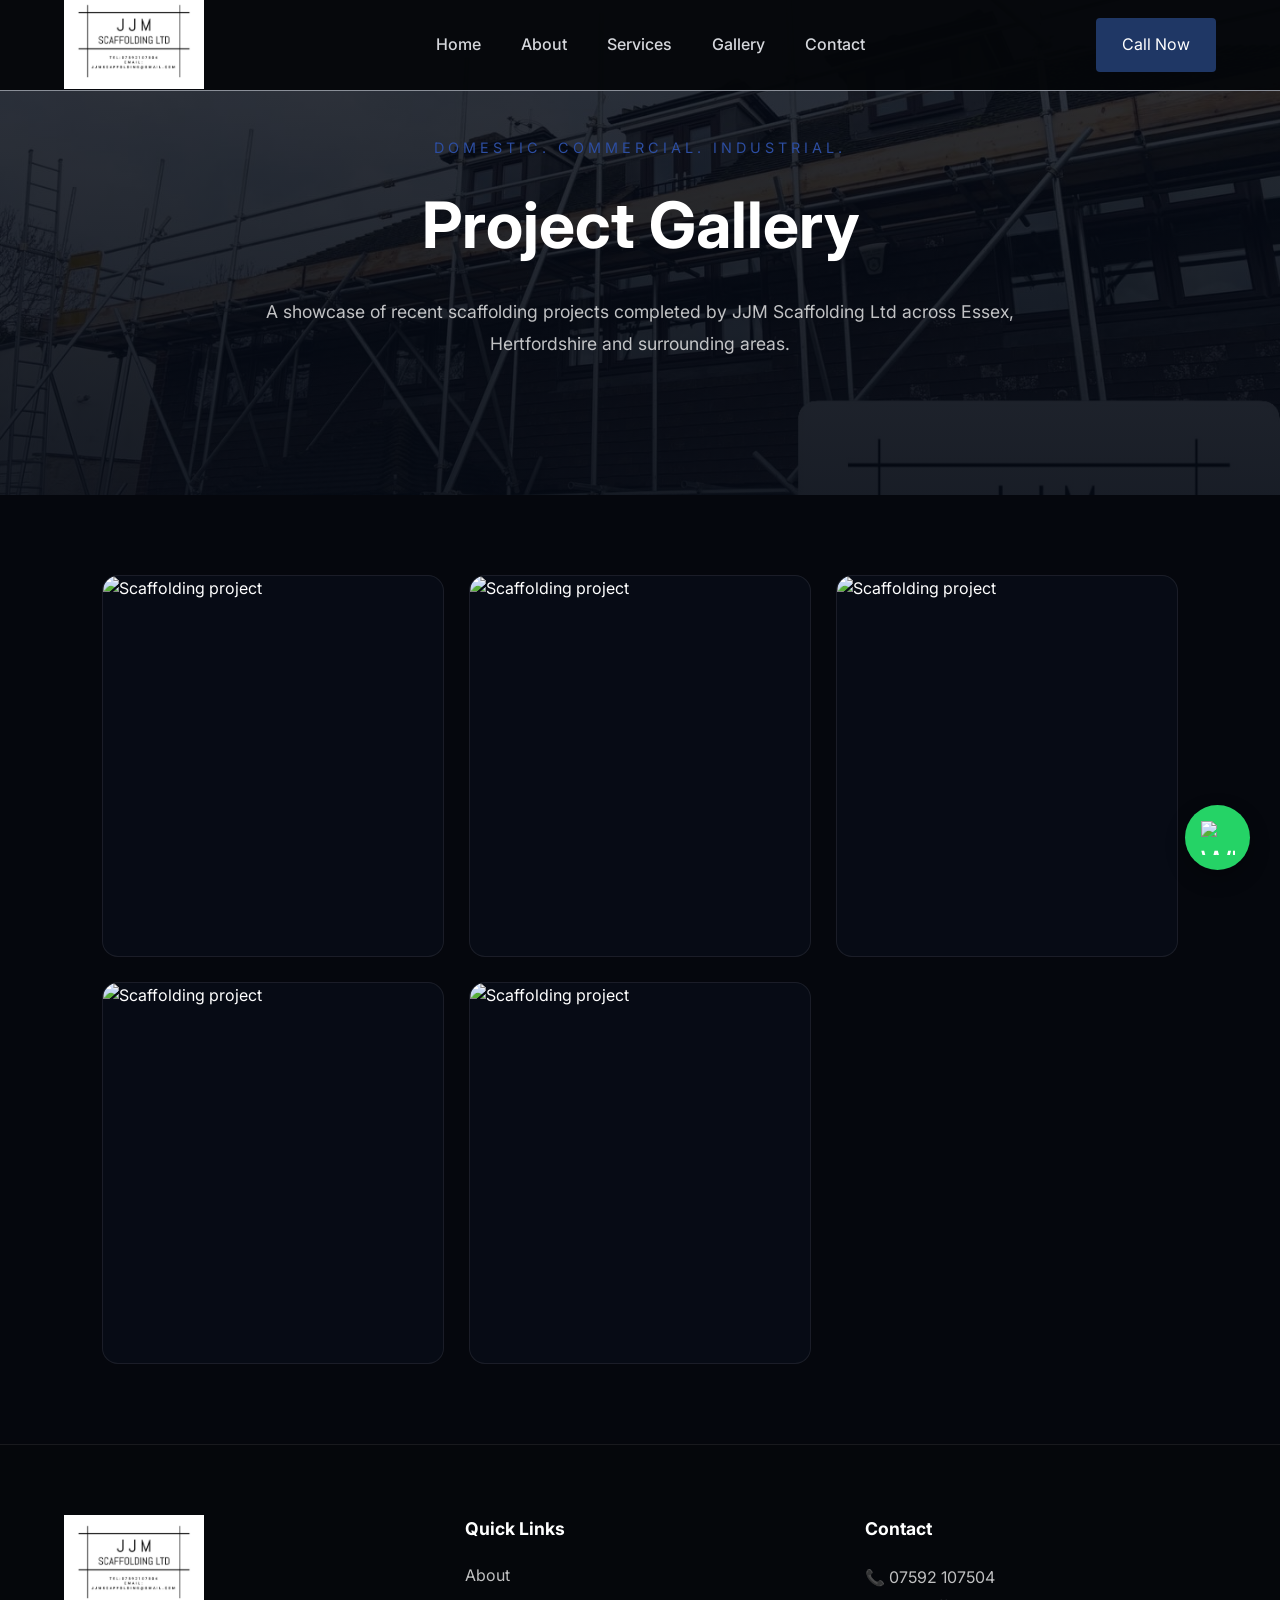
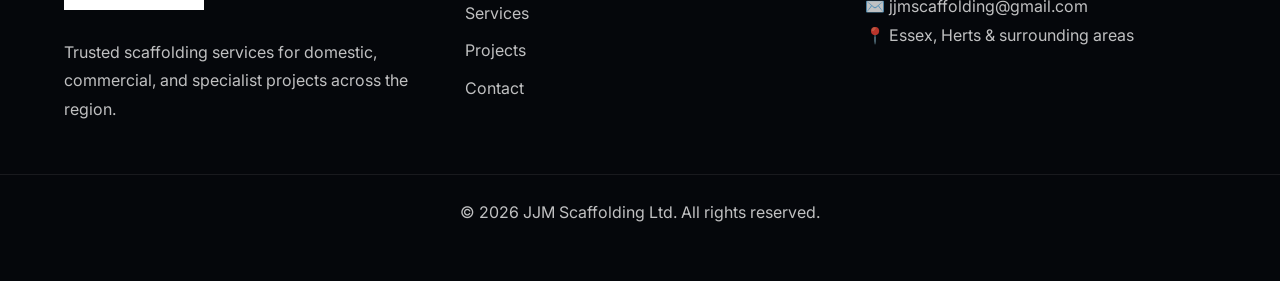
==== gallery.html @ 9c21946d "Add gallery page" ====
<!DOCTYPE html>
<html lang="en">
<head>
    <meta charset="UTF-8" />
    <meta name="viewport" content="width=device-width, initial-scale=1.0"/>
    <title>JJM Scaffolding Ltd | Professional Scaffolding Services</title>

    <link rel="stylesheet" href="https://cdnjs.cloudflare.com/ajax/libs/font-awesome/6.5.2/css/all.min.css">

    <meta name="description" content="Professional scaffolding services across Essex, Hertfordshire and surrounding areas. Domestic & commercial scaffolding by JJM Scaffolding Ltd.">

    <link rel="stylesheet" href="css/style.css">

    <link rel="preconnect" href="https://fonts.googleapis.com">
    <link href="https://fonts.googleapis.com/css2?family=Inter:wght@300;400;500;600;700&display=swap" rel="stylesheet">
    <meta name="description" content="Professional scaffolding services across Essex and Hertfordshire. Domestic, commercial and temporary roof scaffolding specialists.">

</head>
<body>

    <!-- NAVBAR -->
    <header class="navbar">
        <div class="container nav-container">

            <div class="logo">
                <img src="images/logo.png" alt="JJM Scaffolding Ltd Logo">
            </div>

            <nav>
                <ul class="nav-links">
                    <li><a href="index.html#home">Home</a></li>
                    <li><a href="index.html#about">About</a></li>
                    <li><a href="index.html#services">Services</a></li>
                    <li><a href="gallery.html">Gallery</a></li>
                    <li><a href="index.html#contact">Contact</a></li>
                </ul>
            </nav>

            <a href="tel:07592107504" class="nav-btn">
                Call Now
            </a>

        </div>
    </header>

    <!-- GALLERY HERO -->
<section class="gallery-hero">

    <div class="gallery-hero-content">

        <p class="gallery-subtitle">
            DOMESTIC. COMMERCIAL. INDUSTRIAL.
        </p>

        <h1>Project Gallery</h1>

        <p class="gallery-description">
            A showcase of recent scaffolding projects completed by
            JJM Scaffolding Ltd across Essex, Hertfordshire
            and surrounding areas.
        </p>

    </div>

</section>


<!-- GALLERY SECTION -->
<section class="gallery-section">

    <div class="gallery-grid">

        <div class="gallery-item">
            <img src="images/gallery/project1.jpg" alt="Scaffolding project">
        </div>

        <div class="gallery-item">
            <img src="images/gallery/project2.jpg" alt="Scaffolding project">
        </div>

        <div class="gallery-item">
            <img src="images/gallery/project3.jpg" alt="Scaffolding project">
        </div>

        <div class="gallery-item">
            <img src="images/gallery/project4.jpg" alt="Scaffolding project">
        </div>

        <div class="gallery-item">
            <img src="images/gallery/project5.jpg" alt="Scaffolding project">
        </div>

    </div>

</section>

    <footer class="footer">
    <div class="container footer-grid">

        <div class="footer-brand">
            <img src="images/logo.png" alt="JJM Scaffolding Logo">
            <p>
                Trusted scaffolding services for domestic, commercial,
                and specialist projects across the region.
            </p>
        </div>

        <div class="footer-links">
            <h4>Quick Links</h4>
            <a href="#about">About</a>
            <a href="#services">Services</a>
            <a href="#projects">Projects</a>
            <a href="#contact">Contact</a>
        </div>

        <div class="footer-contact">
            <h4>Contact</h4>
            <p>📞 07592 107504</p>
            <p>✉️ jjmscaffolding@gmail.com</p>
            <p>📍 Essex, Herts & surrounding areas</p>
        </div>

    </div>

    <div class="footer-bottom">
        <p>© 2026 JJM Scaffolding Ltd. All rights reserved.</p>
    </div>
</footer>

<a
    href="https://wa.me/447592107504?text=Hi%20JJM%20Scaffolding,%20I'd%20like%20a%20quote.%20I%20can%20send%20photos%20of%20the%20job."
    class="whatsapp-float"
    target="_blank"
>
    <img
        src="https://upload.wikimedia.org/wikipedia/commons/6/6b/WhatsApp.svg"
        alt="WhatsApp"
    >
</a>

<script src="js/script.js"></script>

</body>
</html>
---- css/style.css ----
* {
    margin: 0;
    padding: 0;
    box-sizing: border-box;
}

html {
    scroll-behavior: smooth;
}

body {
    font-family: 'Inter', sans-serif;
    background: #05070a;
    color: #ffffff;
    line-height: 1.6;
}

/* CONTAINER */
.container {
    width: 90%;
    max-width: 1300px;
    margin: auto;
}

/* NAVBAR */
.navbar {
    position: fixed;
    top: 0;
    width: 100%;
    background: rgba(5, 7, 10, 0.95);
    border-bottom: 1px solid #8a8f98;
    z-index: 999;
}

.nav-container {
    display: flex;
    justify-content: space-between;
    align-items: center;
    height: 90px;
}

.logo img {
    height: 95px;
    width: auto;
}

.nav-links {
    display: flex;
    gap: 40px;
    list-style: none;
}

.nav-links a {
    text-decoration: none;
    color: #d5d7dc;
    font-weight: 500;
    transition: 0.3s;
}

.nav-links a:hover {
    color: #3b5ea7;
}

.nav-btn {
    background: #1f3765;
    color: white;
    text-decoration: none;
    padding: 14px 26px;
    border-radius: 4px;
}

/* =========================
   HERO SECTION
========================= */

.hero {
    background: #05070a;
    min-height: 92vh;
    display: flex;
    align-items: center;
    overflow: hidden;
    border-top: 1px solid rgba(192,192,192,.45);
    border-bottom: 1px solid rgba(192,192,192,.45);
}

.hero-grid {
    display: grid;
    grid-template-columns: 42% 58%;
    align-items: center;
    gap: 50px;
    min-height: 92vh;
}

/* LEFT SIDE */

.hero-content {
    max-width: 620px;
    z-index: 3;
    position: relative;
}

.hero-tag {
    color: #4b6ec4;
    text-transform: uppercase;
    letter-spacing: 3px;
    font-size: .95rem;
    display: block;
    margin-bottom: 20px;
}

.hero h1 {
    font-size: 5.1rem;
    line-height: .98;
    margin-bottom: 25px;
    font-weight: 700;
}

.hero h1 span {
    color: #3b5ea7;
}

.hero p {
    font-size: 1.15rem;
    line-height: 1.8;
    color: #c7c9d1;
    margin-bottom: 35px;
}

/* BUTTONS */

.hero-buttons {
    display: flex;
    gap: 20px;
}

.primary-btn,
.secondary-btn {
    padding: 16px 34px;
    border: 1px solid rgba(192,192,192,.35);
    text-decoration: none;
    transition: .3s ease;
}

.primary-btn {
    background: #1d3470;
    color: white;
}

.secondary-btn {
    color: white;
}

.primary-btn:hover,
.secondary-btn:hover {
    transform: translateY(-4px);
}

/* RIGHT IMAGE */

.hero-image {
    position: relative;
    display: flex;
    justify-content: flex-end;
}

/* PREMIUM FADE */

.hero-image::before {
    content: "";
    position: absolute;
    inset: 0;
    z-index: 2;

    background:
    linear-gradient(to right,
        #05070a 0%,
        rgba(5,7,10,.9) 12%,
        rgba(5,7,10,0) 32%
    ),

    linear-gradient(to top,
        #05070a 0%,
        rgba(5,7,10,0) 30%
    ),

    linear-gradient(to bottom,
        #05070a 0%,
        rgba(5,7,10,0) 25%
    );
}

.hero-image img {
    width: 100%;
    height: 74vh;
    object-fit: cover;
    object-position: center center;
    border-radius: 10px;
    opacity: .92;
}

/* =========================
   TABLET
========================= */

@media (max-width: 1024px) {

    .hero-grid {
        grid-template-columns: 1fr;
        min-height: auto;
        gap: 0;
    }

    .hero-image {
        order: -1;
    }

    .hero-image img {
        height: 38vh;
        width: 100%;
        object-fit: cover;
        object-position: center center;
        border-radius: 0;
    }

    .hero-image::before {
        background:
        linear-gradient(to bottom,
            rgba(5,7,10,.2),
            rgba(5,7,10,.55)
        ),

        linear-gradient(to right,
            rgba(5,7,10,.55),
            transparent 28%
        ),

        linear-gradient(to left,
            rgba(5,7,10,.35),
            transparent 18%
        );
    }

    .hero-content {
        text-align: center;
        max-width: 92%;
        margin: auto;
        padding: 45px 20px 55px;
    }

    .hero h1 {
        font-size: 3.1rem;
        line-height: 1;
        margin-bottom: 20px;
    }

    .hero p {
        font-size: 1rem;
        line-height: 1.8;
    }

    .hero-buttons {
        justify-content: center;
    }
}

/* FEATURE CARDS */
.feature-card {
    background: rgba(10,10,15,0.8);
    border: 1px solid rgba(255,255,255,0.75);
    padding: 40px 30px;
    text-align: center;
    transition: all 0.3s ease;
    border-radius: 10px;
    box-shadow: 0 0 16px rgba(192,192,192,0.08);
}

.feature-card:hover {
    transform: translateY(-8px);
    border-color: #3b5ea7;
    box-shadow: 0 15px 40px rgba(59,94,167,0.15);
}

/* =========================
   MOBILE
========================= */

@media (max-width: 768px) {

    /* NAV */
    .logo img {
        height: 75px;
        width: auto;
    }

    /* HERO IMAGE */
    .hero-image img {
        height: 32vh;
        object-fit: cover;
        object-position: center;
    }

    .hero-image::before {
        background:
        linear-gradient(to bottom,
            rgba(5,7,10,.15),
            rgba(5,7,10,.45)
        ),

        linear-gradient(to left,
            rgba(5,7,10,.15),
            transparent 20%
        ),

        linear-gradient(to right,
            rgba(5,7,10,.15),
            transparent 20%
        );
    }

    .trust-card {
    padding: 28px 22px;
    }

    .trust-icon {
    font-size: 1.8rem;
    margin-bottom: 14px;
    }

    .feature-card,
    .service-card,
    .project-card,
    .trust-card {
    border: 1px solid rgba(255,255,255,0.8);
}

    /* HERO CONTENT */

    .hero-content {
    padding: 40px 22px 30px;
    }

    .cta-phone {
    margin-top: 12px;
    color: #c4c7ce;
    font-size: 1.2rem;
    }

    .hero-tag {
        font-size: .78rem;
        letter-spacing: 2px;
        margin-bottom: 14px;
    }

    .hero h1 {
        font-size: 1.8rem;
        line-height: 1.02;
        margin-bottom: 18px;
    }

    .hero p {
        font-size: 1rem;
        color: #c4c7ce;
        line-height: 1.75;
        margin-bottom: 24px;
    }

    /* BUTTONS STACKED */
    .hero-buttons {
        flex-direction: column;
        align-items: center;
        gap: 12px;
    }

    .primary-btn,
    .secondary-btn {
        width: 100%;
        max-width: 280px;
        padding: 16px 22px;
        text-align: center;
    }

    /* REMOVE GAP BELOW HERO */
    .hero {
        padding-bottom: 0;
        margin-bottom: 0;
    }

    /* FEATURE CARDS */

    .feature-card {
        margin-bottom: 16px;
    }

    .features {
    margin-top: -40px;
    padding: 50px 5%;
    }

    .about-section {
    padding-top: 40px;
    }

    .services .section-header h2 {
    font-size: 2.6rem;
    line-height: 1.15;
    }

    .cta-content p {
    max-width: 100%;
    line-height: 1.6;
    padding: 0 10px;
    }
}    

/* TRUST ICONS */
.trust-icon {
    font-size: 2rem;
    color: #3b5ea7;
    margin-bottom: 20px;
    display: block;
    transition: transform 0.3s ease;
}

/* TRUST CARD HOVER */
.trust-card {
    background: rgba(255,255,255,0.02);
    border: 1px solid rgba(255,255,255,0.75);
    box-shadow: 0 0 16px rgba(192,192,192,0.3);
    border-radius: 12px;
    padding: 40px 30px;
}

.trust-card:hover {
    transform: translateY(-8px);
    border-color: #3b5ea7;
    box-shadow: 0 20px 40px rgba(59,94,167,0.18);
}

.trust-card:hover .trust-icon {
    transform: scale(1.1);
}

.trust-icon {
    font-size: 2rem;
    color: #3b5ea7;
    margin-bottom: 18px;
    transition: transform 0.3s ease;
}

.trust-section {
    padding: 50px 0;
}

/* SILVER DIVIDER */
.section-divider {
    width: 100%;
    height: 1px;
    background: rgba(192, 192, 192, 0.75);
    margin: 0;
}

/* SECTION SPACING */
section {
    padding: 100px 0;
}

/* TRUST */
.trust-grid {
    display: grid;
    grid-template-columns: repeat(3,1fr);
    gap: 30px;
}

.trust-card {
    border: 1px solid rgba(192,192,192,.2);
    padding: 30px;
    text-align: center;
}

/* ABOUT */
.about-content {
    display: grid;
    grid-template-columns: 1fr 1fr;
    gap: 50px;
    align-items: center;
}

.section-header span {
    color: #3b5ea7;
    letter-spacing: 2px;
}

.section-header h2 {
    font-size: 2.8rem;
    margin: 15px 0 40px;
}

.about-text p {
    margin-bottom: 25px;
    color: #c5c9d1;
}

.about-image img {
    width: 100%;
    border: 1px solid silver;
    height: 300px;
    object-fit: cover;
}

/* ==========================
   FEATURED PROJECTS
========================== */

.featured-projects {
    padding: 90px 0;
    background: #05070a;
}

.projects-grid {
    display: grid;
    grid-template-columns: repeat(3, 1fr);
    gap: 30px;
    margin-top: 50px;
}

.project-card {
    background: #0a0d12;
    border: 1px solid rgba(192,192,192,0.75);
    box-shadow: 0 0 16px rgba(192,192,192,0.08);
    overflow: hidden;
    transition: transform 0.3s ease,
                border-color 0.3s ease,
                box-shadow 0.3s ease;
}

.project-card:hover {
    transform: translateY(-8px);
    border-color: #3b5ea7;
    box-shadow: 0 15px 35px rgba(59,94,167,0.15);
}

.project-card img {
    width: 100%;
    height: 260px;
    object-fit: cover;
    display: block;
}

.project-content {
    padding: 24px;
}

.project-content h3 {
    margin-bottom: 12px;
}

.project-content p {
    color: #b8b8b8;
    line-height: 1.6;
}

.projects-button {
    text-align: center;
    margin-top: 50px;
}

.about,
.featured-projects,
.services {
    padding: 60px 0;
}

/* SERVICES */
.services-grid {
    display: grid;
    grid-template-columns: repeat(3,1fr);
    gap: 25px;
}

.service-card {
    background: #0b1018;
    border: 1px solid rgba(255,255,255,.45);
    box-shadow: 0 0 16px rgba(192,192,192,0.15);
    padding: 40px;
    transition: .3s;
}

.service-card:hover {
    border-color: silver;
    transform: translateY(-5px);
}

.services .section-header h2 {
    font-size: 2.2rem;
    line-height: 1.1;
}

.service-icon {
    font-size: 2.2rem;
    color: #8aa8f9;
    margin-bottom: 20px;
    display: block;
}

.service-card {
    text-align: center;
    transition: transform 0.3s ease,
                border-color 0.3s ease,
                box-shadow 0.3s ease;
}

.service-card:hover {
    transform: translateY(-8px);
    border-color: #3b5ea7;
    box-shadow: 0 15px 35px rgba(59,94,167,0.15);
}

.service-card h3 {
    margin-bottom: 15px;
}

/* PROJECTS */
.gallery-grid {
    display: grid;
    grid-template-columns: repeat(5,1fr);
    gap: 20px;
}

.project-card {
    overflow: hidden;
    border: 1px solid rgba(192,192,192,.2);
    transition: .3s ease;
}

.project-card:hover {
    transform: translateY(-6px);
    border-color: silver;
}

.gallery-grid img {
    width: 100%;
    height: 300px;
    object-fit: cover;
    display: block;
}

/* TABLET */
@media (max-width: 1024px) {
    .gallery-grid {
        grid-template-columns: repeat(2, 1fr);
    }

    .gallery-grid img {
        height: 260px;
        object-fit: cover;
    }
}

/* MOBILE */
@media (max-width: 768px) {
    .gallery-grid {
        grid-template-columns: 1fr;
    }

    .gallery-grid img {
    width: 100%;
    height: 260px;
    object-fit: cover;
    border-radius: 6px;
    }

    .projects-grid {
    grid-template-columns: 1fr;
    gap: 18px;
    }

    .project-card img {
    height: 220px;
    }
    .section-header h2 {
    font-size: 2.2rem;
    line-height: 1.1;
    }
}

/* CTA */
.cta-section {
    background: linear-gradient(
        to right,
        #05070a,
        #10192b
    );

    text-align: center;
}

.cta-content p {
    margin-bottom: 25px;
    line-height: 1.7;
}

/* FOOTER */
footer {
    background: #030406;
    padding: 80px 0 30px;
}

.footer-grid {
    display: grid;
    grid-template-columns: repeat(3,1fr);
    gap: 40px;
}

footer h3,
footer h4 {
    margin-bottom: 20px;
}

footer a {
    color: #d7dbe1;
    text-decoration: none;
}

.copyright {
    text-align: center;
    border-top: 1px solid rgba(192,192,192,.2);
    margin-top: 50px;
    padding-top: 30px;
    color: #8f96a3;
}

/* MOBILE */
@media(max-width: 900px){

    .nav-links {
        display: none;
    }

    .hero h1 {
        font-size: 2.8rem;
    }

    .trust-grid,
    .about-content,
    .services-grid,
    .gallery-grid,
    .footer-grid {
        grid-template-columns: 1fr;
    }

    .cta-content .primary-btn {
        margin-top: 30px;
        display: inline-block;
    }

}

/* FOOTER */
.footer {
    background: #05070b;
    border-top: 1px solid rgba(255,255,255,0.08);
    padding-top: 70px;
}

.footer-grid {
    display: grid;
    grid-template-columns: repeat(3, 1fr);
    gap: 50px;
}

.footer-brand img {
    width: 140px;
    margin-bottom: 20px;
    max-width: 320px;
}

.footer-brand p,
.footer-contact p {
    color: rgba(255,255,255,0.75);
    line-height: 1.8;
}

.footer-links,
.footer-contact {
    display: flex;
    flex-direction: column;
}

.footer h4 {
    margin-bottom: 20px;
    font-size: 1.1rem;
}

.footer-links a {
    color: rgba(255,255,255,0.75);
    text-decoration: none;
    margin-bottom: 12px;
    transition: .3s;
}

.footer-links a:hover {
    color: #8aa8f9;
}

.footer-bottom {
    border-top: 1px solid rgba(255,255,255,0.08);
    margin-top: 50px;
    text-align: center;
    padding: 25px 0;
    color: rgba(255,255,255,0.75);
}

/* MOBILE FOOTER */
@media (max-width: 768px) {
    .footer-grid {
        grid-template-columns: 1fr;
        text-align: center;
        gap: 40px;
    }

    .footer-brand img {
        margin: 0 auto 20px;
    }

    .footer-bottom p {
    font-size: 0.9rem;
    line-height: 1.5;
    padding: 0 15px;
    }
}

/* CONTACT SECTION */

.contact-section {
    padding: 75px 0;
    text-align: center;
    border-top: 1px solid rgba(192,192,192,0.25);
    position: relative;
    background:
    linear-gradient(
    rgba(0,0,0,0.93),
    rgba(5,8,20,0.95)
    ),
    url('/images/project1.jpg');
    background-size: cover;
    background-position: center;
}

.contact-content {
    max-width: 900px;
    margin: 0 auto 50px;
    padding: 50px;
    background: rgba(20, 30, 60, 0.25);
    border: 1px solid rgba(255,255,255,0.08);
    border-radius: 20px;
    backdrop-filter: blur(10px);
}

.contact-section h2 {
    font-size: 2.6rem;
    margin: 15px 0;
}

.contact-text {
    max-width: 700px;
    margin: 0 auto 50px;
    color: #bdbdbd;
    line-height: 1.8;
}

.contact-details {
    display: grid;
    grid-template-columns: repeat(3, 1fr);
    gap: 25px;
    margin-bottom: 50px;
}

.contact-card {
    background: rgba(10,10,15,0.8);
    border: 1px solid rgba(192,192,192,0.45);
    border-radius: 12px;
    padding: 35px;
}

.quote-form {
    background: rgba(10, 15, 30, 0.65);
    backdrop-filter: blur(10px);
    border: 1px solid rgba(255,255,255,0.08);
    border-radius: 18px;
    padding: 35px;
    margin-top: -20px;
}

.contact-card h3 {
    margin-bottom: 15px;
}

.contact-card a,
.contact-card p {
    color: #bdbdbd;
    text-decoration: none;
}

.quote-form {
    max-width: 850px;
    margin: 50px auto 0;
}

.form-grid {
    display: flex;
    flex-direction: column;
    gap: 18px;
}

.quote-form input,
.quote-form select,
.quote-form textarea {
    width: 100%;
    background: rgba(255,255,255,0.06);
    border: 1px solid rgba(255,255,255,0.08);
    color: white;
    padding: 18px;
    border-radius: 10px;
    font-size: 1rem;
    outline: none;
}

.quote-form input:focus,
.quote-form select:focus,
.quote-form textarea:focus {
    border-color: #3b5ea7;
}

.quote-form textarea {
    resize: vertical;
    min-height: 140px;
}

.file-upload-wrapper {
    margin-bottom: 25px;
}

.upload-box {
    display: flex;
    flex-direction: column;
    align-items: center;
    justify-content: center;
    padding: 35px 20px;
    border: 1px dashed rgba(192,192,192,0.25);
    border-radius: 14px;
    background: rgba(255,255,255,0.02);
    cursor: pointer;
    transition: all 0.3s ease;
    text-align: center;
}

.upload-box:hover {
    border-color: rgba(59,94,167,0.6);
    background: rgba(59,94,167,0.06);
}

.upload-icon {
    font-size: 2rem;
    margin-bottom: 12px;
}

.upload-title {
    font-size: 1.1rem;
    font-weight: 600;
    color: #fff;
}

.upload-subtext {
    font-size: 0.95rem;
    color: rgba(255,255,255,0.65);
    margin-top: 8px;
}

.file-name {
    margin-top: 15px;
    color: #9cb8ff;
    font-size: 0.95rem;
    font-weight: 500;
}

.file-upload-wrapper label {
    display: block;
    margin-bottom: 10px;
    color: rgba(255,255,255,0.85);
    font-weight: 600;
}

.file-upload-wrapper input[type="file"] {
    width: 100%;
    padding: 16px;
    border-radius: 12px;
    border: 1px solid rgba(192,192,192,0.18);
    background: rgba(255,255,255,0.02);
    color: rgba(255,255,255,0.75);
    cursor: pointer;
}

.quote-form button {
    background: linear-gradient(135deg, #243c7a, #1d2f5f);
    border: 1px solid rgba(255,255,255,0.08);
    border-radius: 12px;
    font-weight: 600;
    transition: all 0.3s ease;
    margin-top: 20px;
}

.quote-form button:hover {
    transform: translateY(-2px);
    box-shadow: 0 10px 25px rgba(36, 60, 122, 0.25);
}

.quote-form select {
    appearance: none;
    -webkit-appearance: none;
    -moz-appearance: none;
    background: rgba(255,255,255,0.03);
    color: white;
    cursor: pointer;
}

.quote-form select option {
    background: #05070a;
    color: white;
    padding: 12px;
}

/* MOBILE */

@media (max-width: 768px) {

    .contact-section h2 {
        font-size: 2.2rem;
    }

    .contact-details {
        grid-template-columns: 1fr;
    }
}

/* WHATSAPP FLOAT BUTTON */

.whatsapp-float {
    position: fixed;
    bottom: 30px;
    right: 30px;
    width: 65px;
    height: 65px;
    background: #25D366;
    color: white;
    border-radius: 50%;
    display: flex;
    justify-content: center;
    align-items: center;
    font-size: 32px;
    text-decoration: none;
    box-shadow: 0 8px 20px rgba(0,0,0,0.3);
    z-index: 999;
    transition: 0.3s ease;
}

.whatsapp-float:hover {
    transform: scale(1.08);
}

.whatsapp-float img {
    width: 34px;
    height: 34px;
}

/* WHATSAPP QUOTE SECTION */

.whatsapp-quote-box {
    background: rgba(255,255,255,0.04);
    border: 1px solid rgba(255,255,255,0.08);
    border-radius: 16px;
    padding: 45px 20px;
    margin-bottom: 35px;
    text-align: center;
}

.whatsapp-quote-box h3 {
    font-size: 28px;
    margin-bottom: 10px;
}

.whatsapp-quote-box p {
    color: rgba(255,255,255,0.75);
    margin-bottom: 25px;
}

.whatsapp-quote-btn {
    display: inline-flex;
    align-items: center;
    gap: 10px;
    background: transparent;
    color: #ffffff;
    padding: 14px 26px;
    border: 1px solid rgba(255,255,255,0.15);
    border-radius: 8px;
    text-decoration: none;
    font-weight: 500;
    transition: all 0.3s ease;
    background: rgba(34, 58, 116, 0.35);
    backdrop-filter: blur(10px);
}

.whatsapp-quote-btn:hover {
    background: #223A74;
    border-color: rgba(255,255,255,0.25);
    transform: translateY(-1px);
}

.whatsapp-btn-icon {
    width: 18px;
    height: 18px;
}

/* ==========================
   GALLERY PAGE
========================== */

.gallery-hero {
    position: relative;
    height: 55vh;
    display: flex;
    align-items: center;
    justify-content: center;
    text-align: center;
    padding: 120px 20px;
    background:
        linear-gradient(rgba(5,10,20,0.82),
        rgba(5,10,20,0.92)),
        url('../images/hero.jpg');
    background-size: cover;
    background-position: center;
}

.gallery-hero-content {
    max-width: 800px;
    z-index: 2;
}

.gallery-subtitle {
    color: #2d4ea2;
    letter-spacing: 4px;
    margin-bottom: 15px;
    font-size: 0.9rem;
}

.gallery-hero h1 {
    font-size: 4rem;
    margin-bottom: 20px;
}

.gallery-description {
    color: rgba(255,255,255,0.75);
    font-size: 1.1rem;
    line-height: 1.8;
}

.gallery-section {
    padding: 80px 8%;
    background: #05070d;
}

.gallery-grid {
    display: grid;
    grid-template-columns: repeat(auto-fit, minmax(320px, 1fr));
    gap: 25px;
}

.gallery-item {
    overflow: hidden;
    border-radius: 16px;
    border: 1px solid rgba(255,255,255,0.08);
    background: rgba(10,15,30,0.55);
    transition: 0.3s ease;
}

.gallery-item:hover {
    transform: translateY(-4px);
}

.gallery-item img {
    width: 100%;
    height: 380px;
    object-fit: cover;
    transition: transform 0.5s ease;
}

.gallery-item:hover img {
    transform: scale(1.05);
}

@media (max-width: 768px) {
    .gallery-hero h1 {
        font-size: 2.5rem;
    }

    .gallery-item img {
        height: 280px;
    }
}
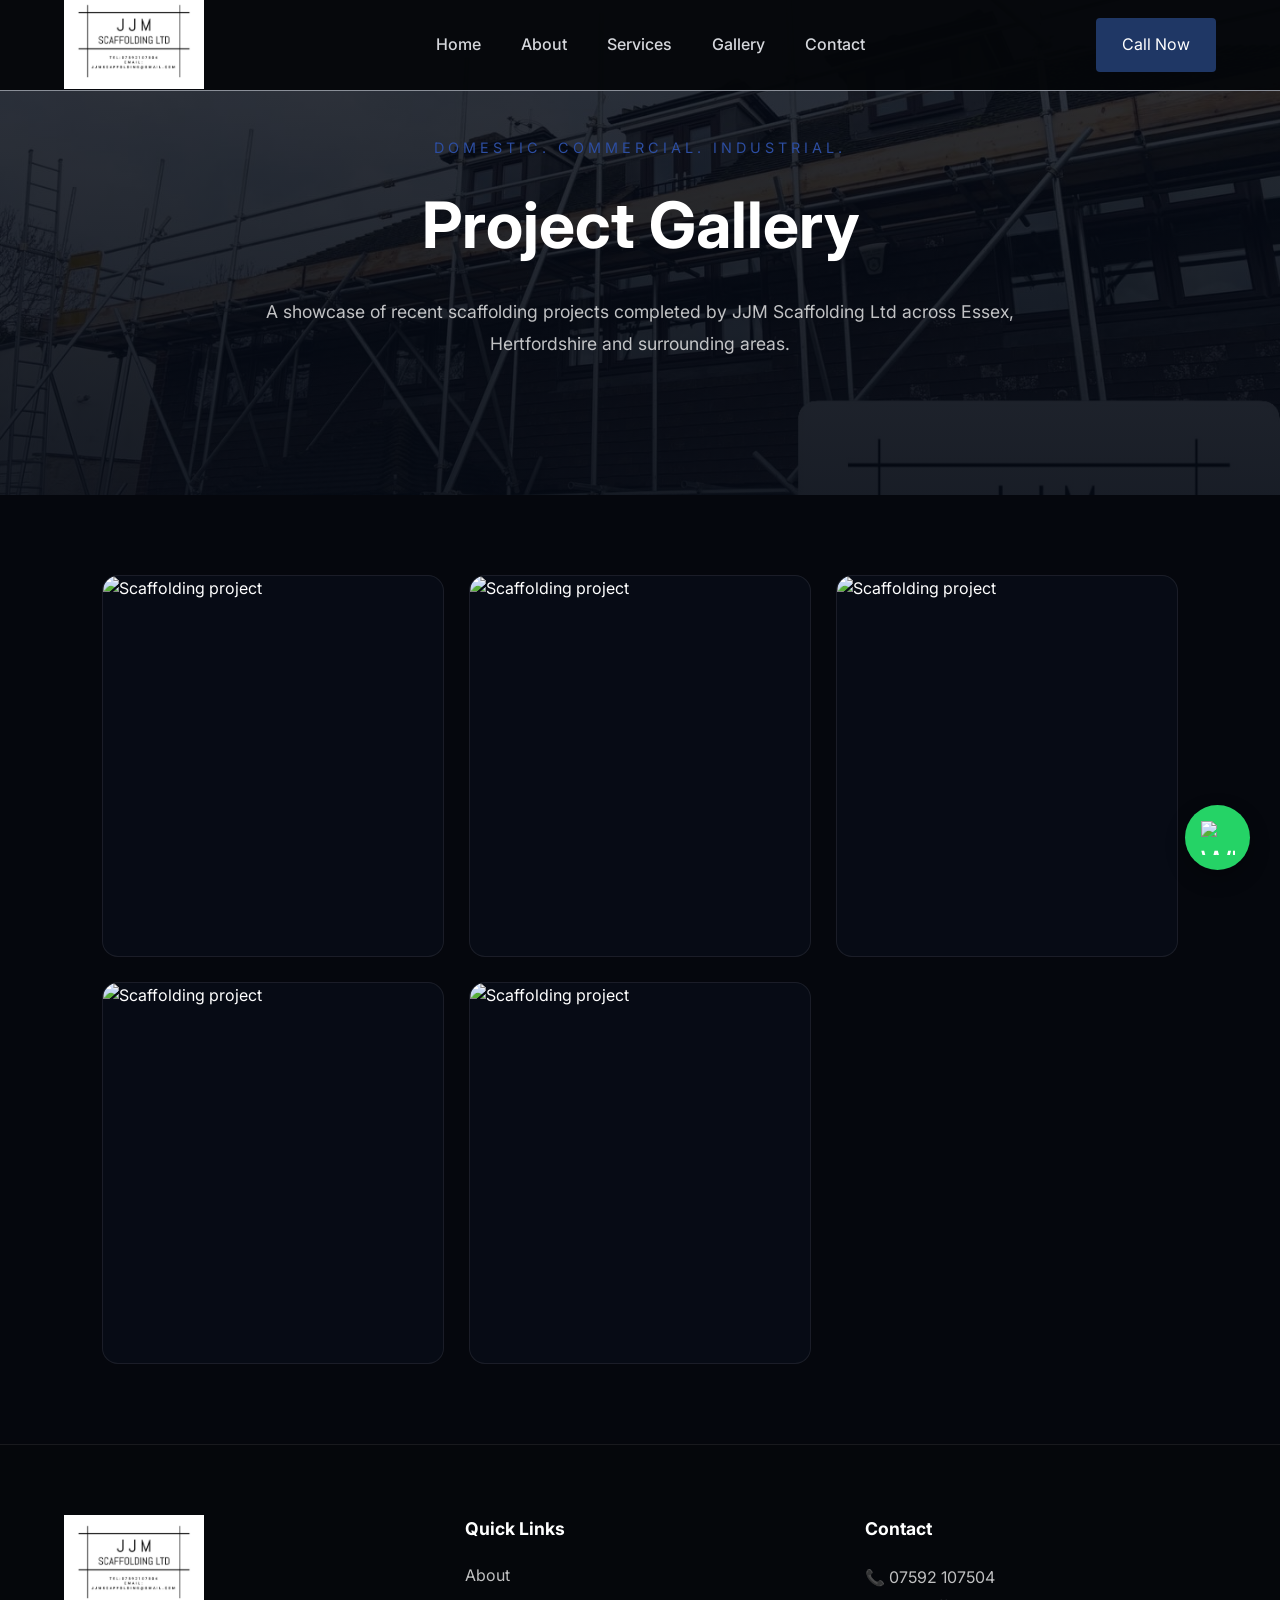
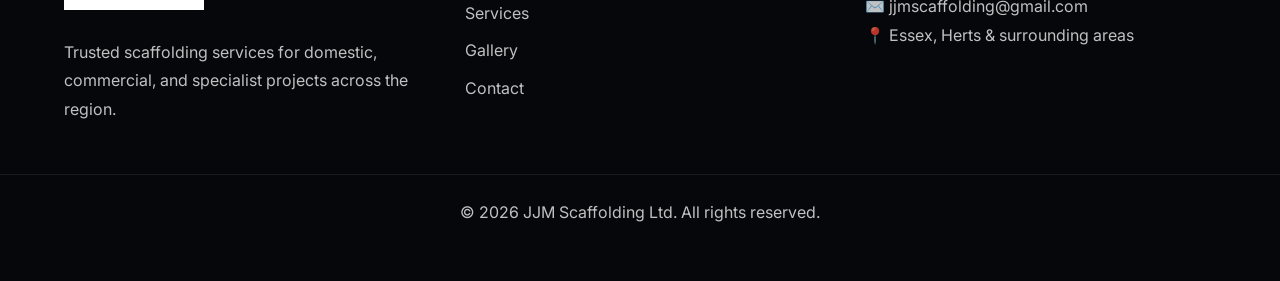
==== commit cf6a3d5c: "Make changes to gallery" ====
--- a/gallery.html
+++ b/gallery.html
@@ -67,7 +67,6 @@
 
 <!-- GALLERY SECTION -->
 <section class="gallery-section">
-
     <div class="gallery-grid">
 
         <div class="gallery-item">
@@ -91,10 +90,9 @@
         </div>
 
     </div>
-
 </section>
 
-    <footer class="footer">
+<footer class="footer">
     <div class="container footer-grid">
 
         <div class="footer-brand">
@@ -107,10 +105,10 @@
 
         <div class="footer-links">
             <h4>Quick Links</h4>
-            <a href="#about">About</a>
-            <a href="#services">Services</a>
-            <a href="#projects">Projects</a>
-            <a href="#contact">Contact</a>
+            <a href="index.html#about">About</a>
+            <a href="index.html#services">Services</a>
+            <a href="index.html#gallery.html">Gallery</a>
+            <a href="index.html#contact">Contact</a>
         </div>
 
         <div class="footer-contact">
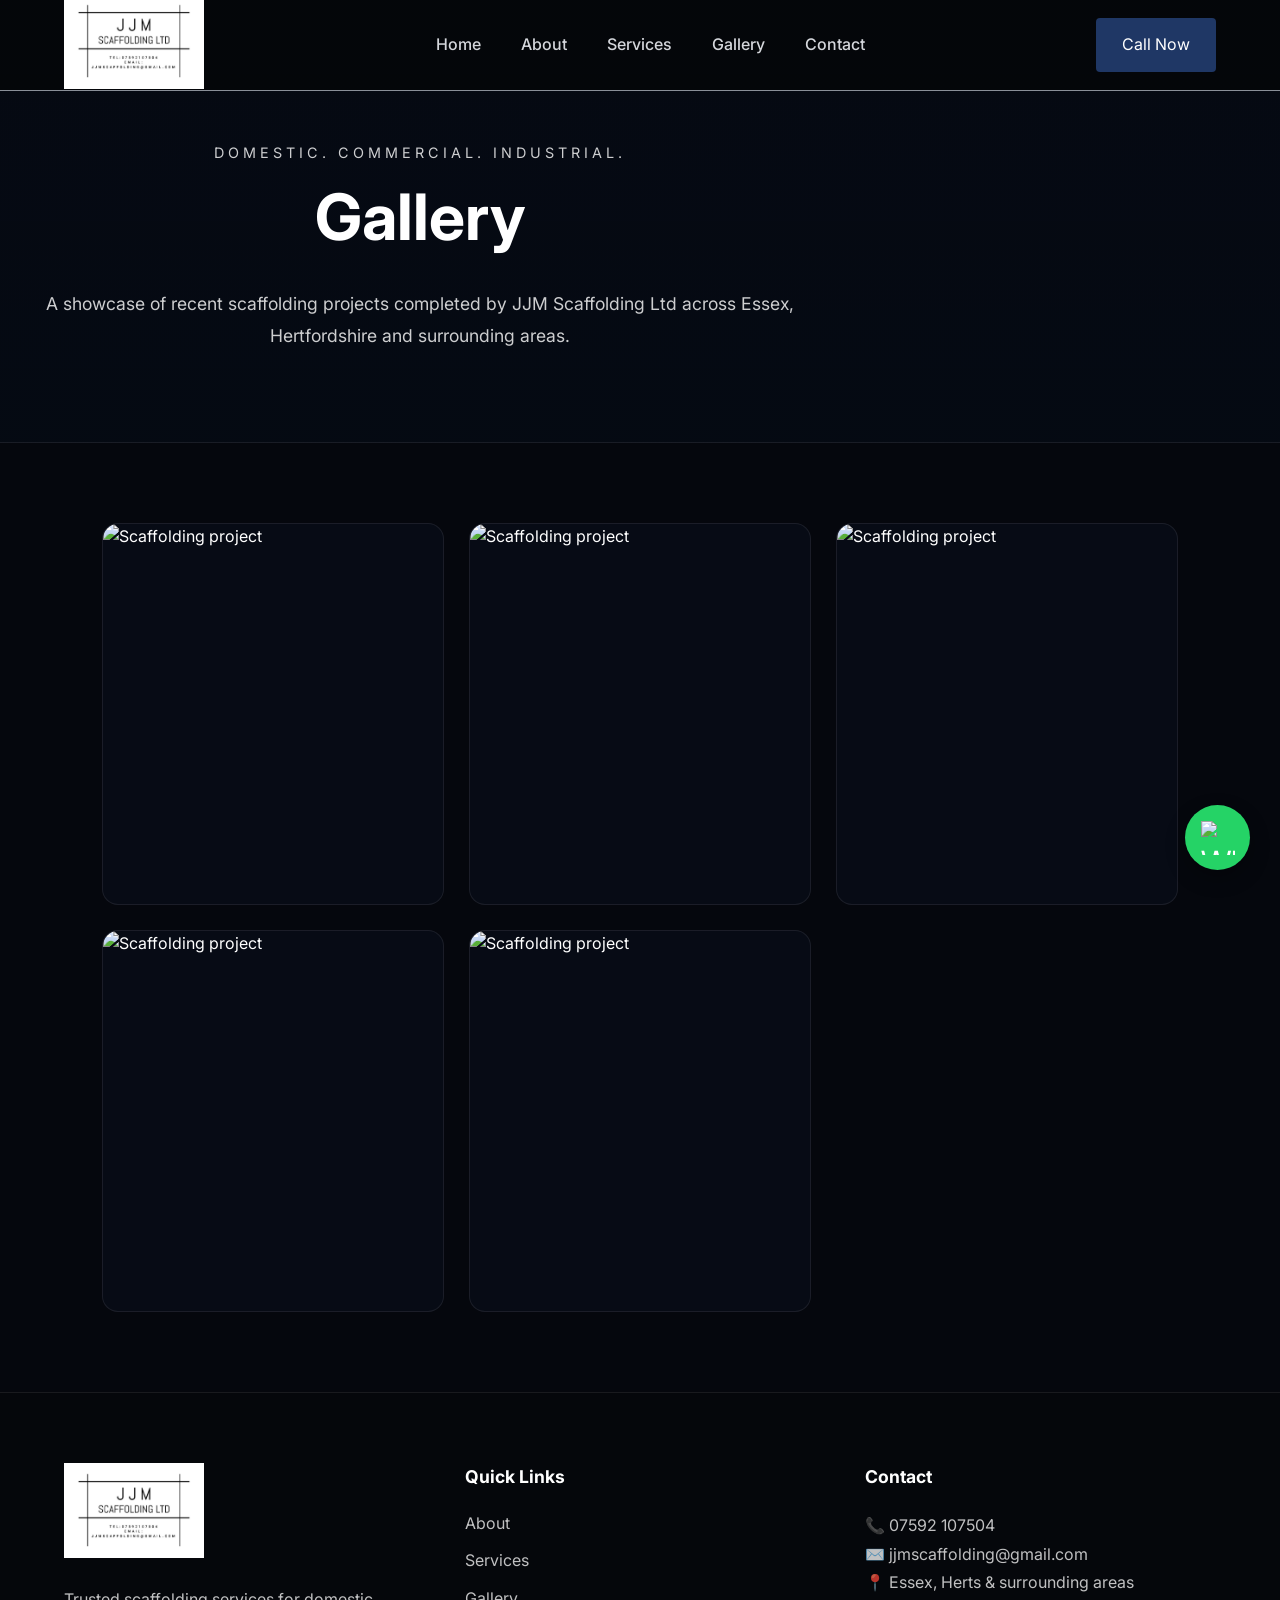
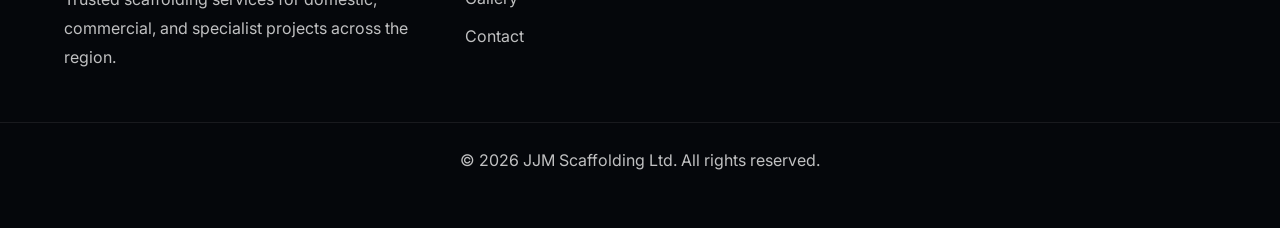
==== commit 497a6d34: "Adjust gallery hero" ====
--- a/gallery.html
+++ b/gallery.html
@@ -52,7 +52,7 @@
             DOMESTIC. COMMERCIAL. INDUSTRIAL.
         </p>
 
-        <h1>Project Gallery</h1>
+        <h1>Gallery</h1>
 
         <p class="gallery-description">
             A showcase of recent scaffolding projects completed by
--- a/css/style.css
+++ b/css/style.css
@@ -1126,18 +1126,27 @@
 
 .gallery-hero {
     position: relative;
-    height: 55vh;
-    display: flex;
-    align-items: center;
-    justify-content: center;
     text-align: center;
-    padding: 120px 20px;
+    padding: 140px 20px 90px;
     background:
         linear-gradient(rgba(5,10,20,0.82),
-        rgba(5,10,20,0.92)),
-        url('../images/hero.jpg');
+        rgba(5,10,20,0.88)),
+        url("../images/gallery/project1.jpg");
     background-size: cover;
     background-position: center;
+    border-bottom: 1px solid rgba(255,255,255,0.08);
+}
+
+.gallery-hero h1 {
+    font-size: 4rem;
+    margin-bottom: 20px;
+}
+
+.gallery-hero p {
+    max-width: 800px;
+    margin: auto;
+    color: rgba(255,255,255,0.8);
+    line-height: 1.8;
 }
 
 .gallery-hero-content {
@@ -1150,11 +1159,6 @@
     letter-spacing: 4px;
     margin-bottom: 15px;
     font-size: 0.9rem;
-}
-
-.gallery-hero h1 {
-    font-size: 4rem;
-    margin-bottom: 20px;
 }
 
 .gallery-description {
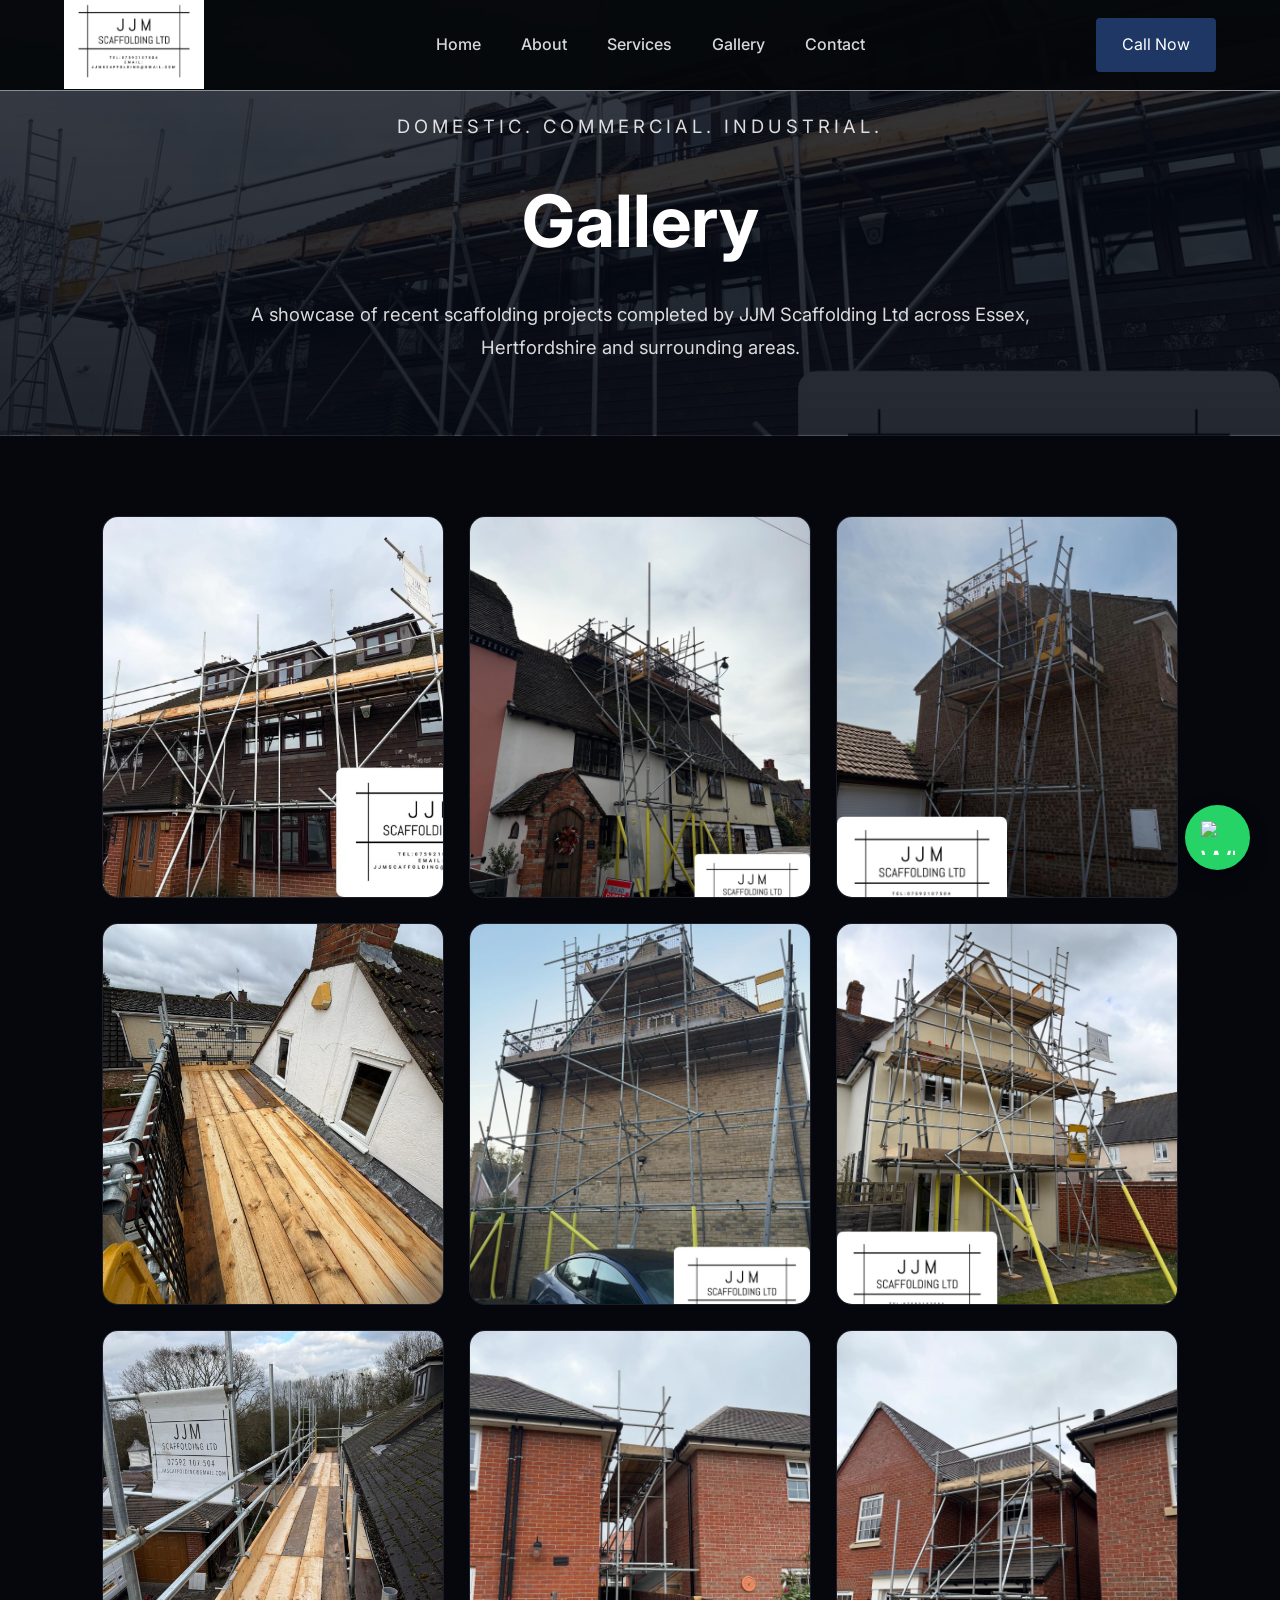
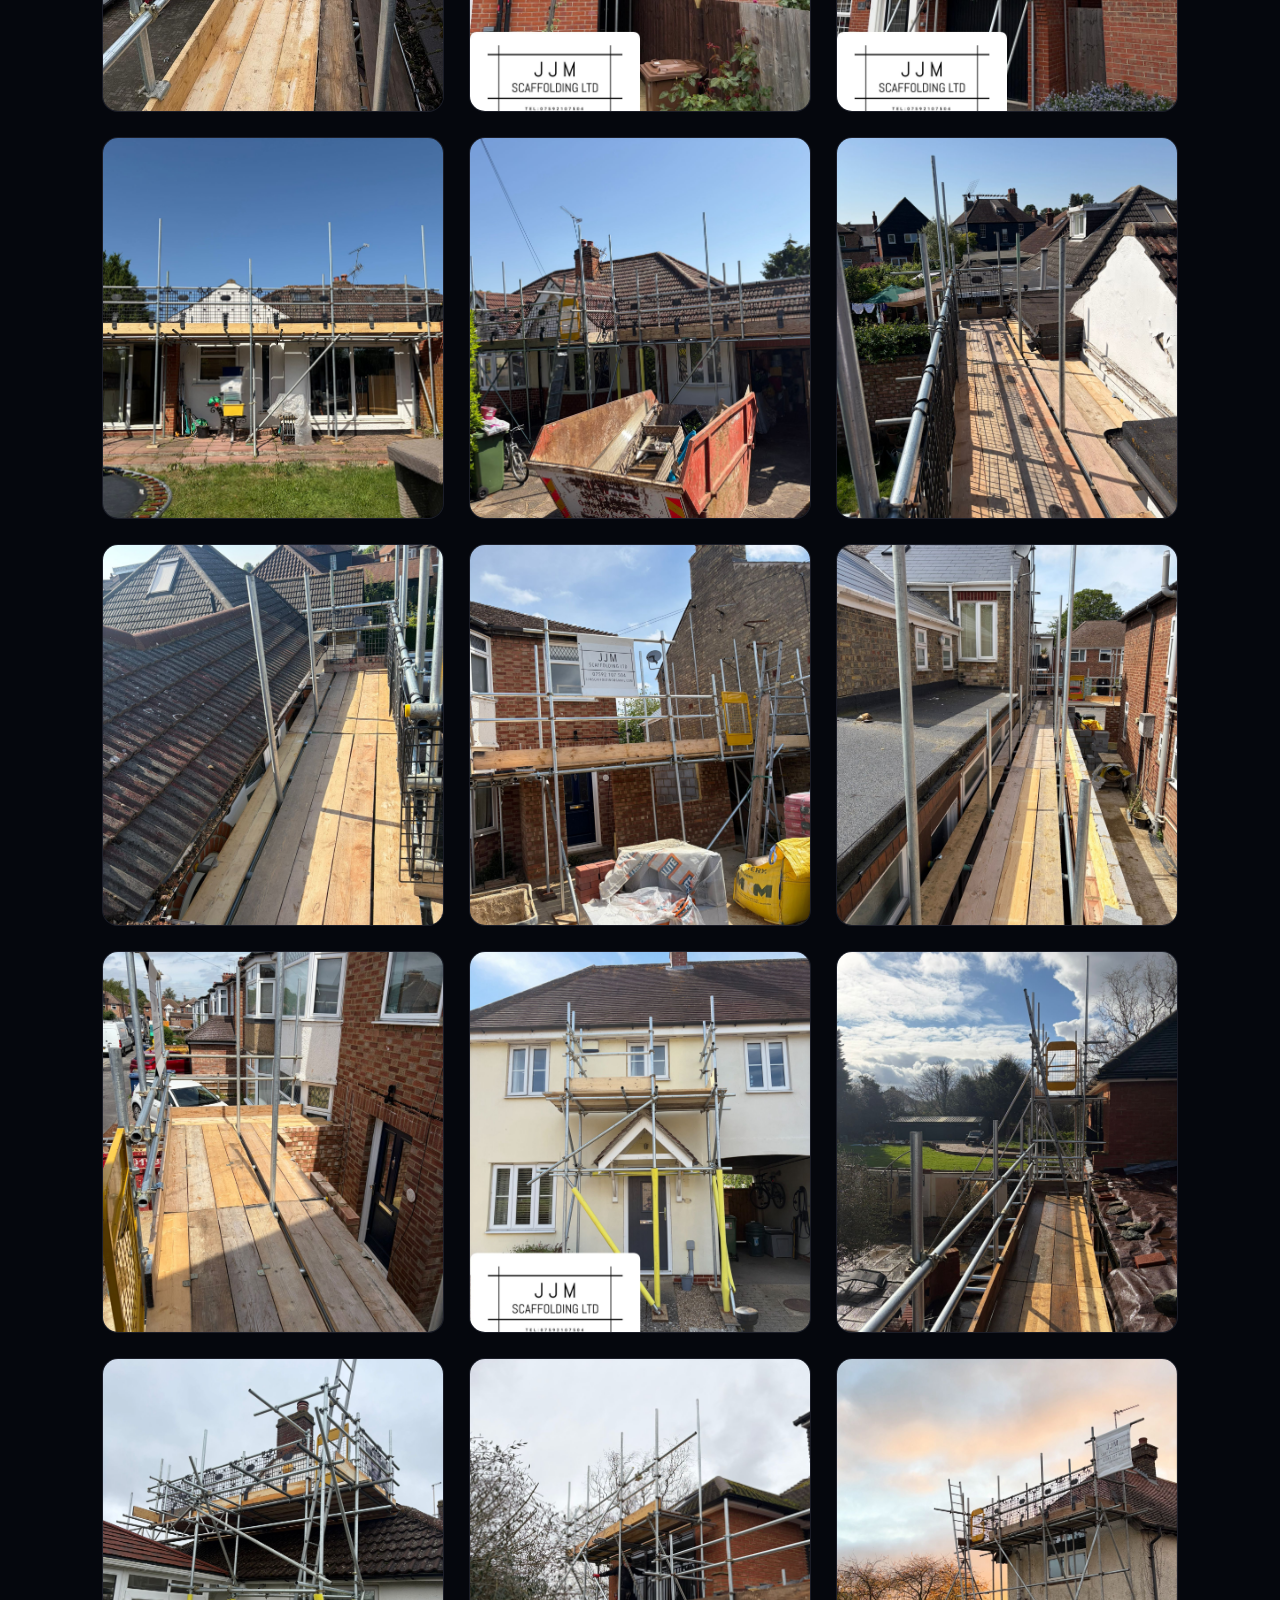
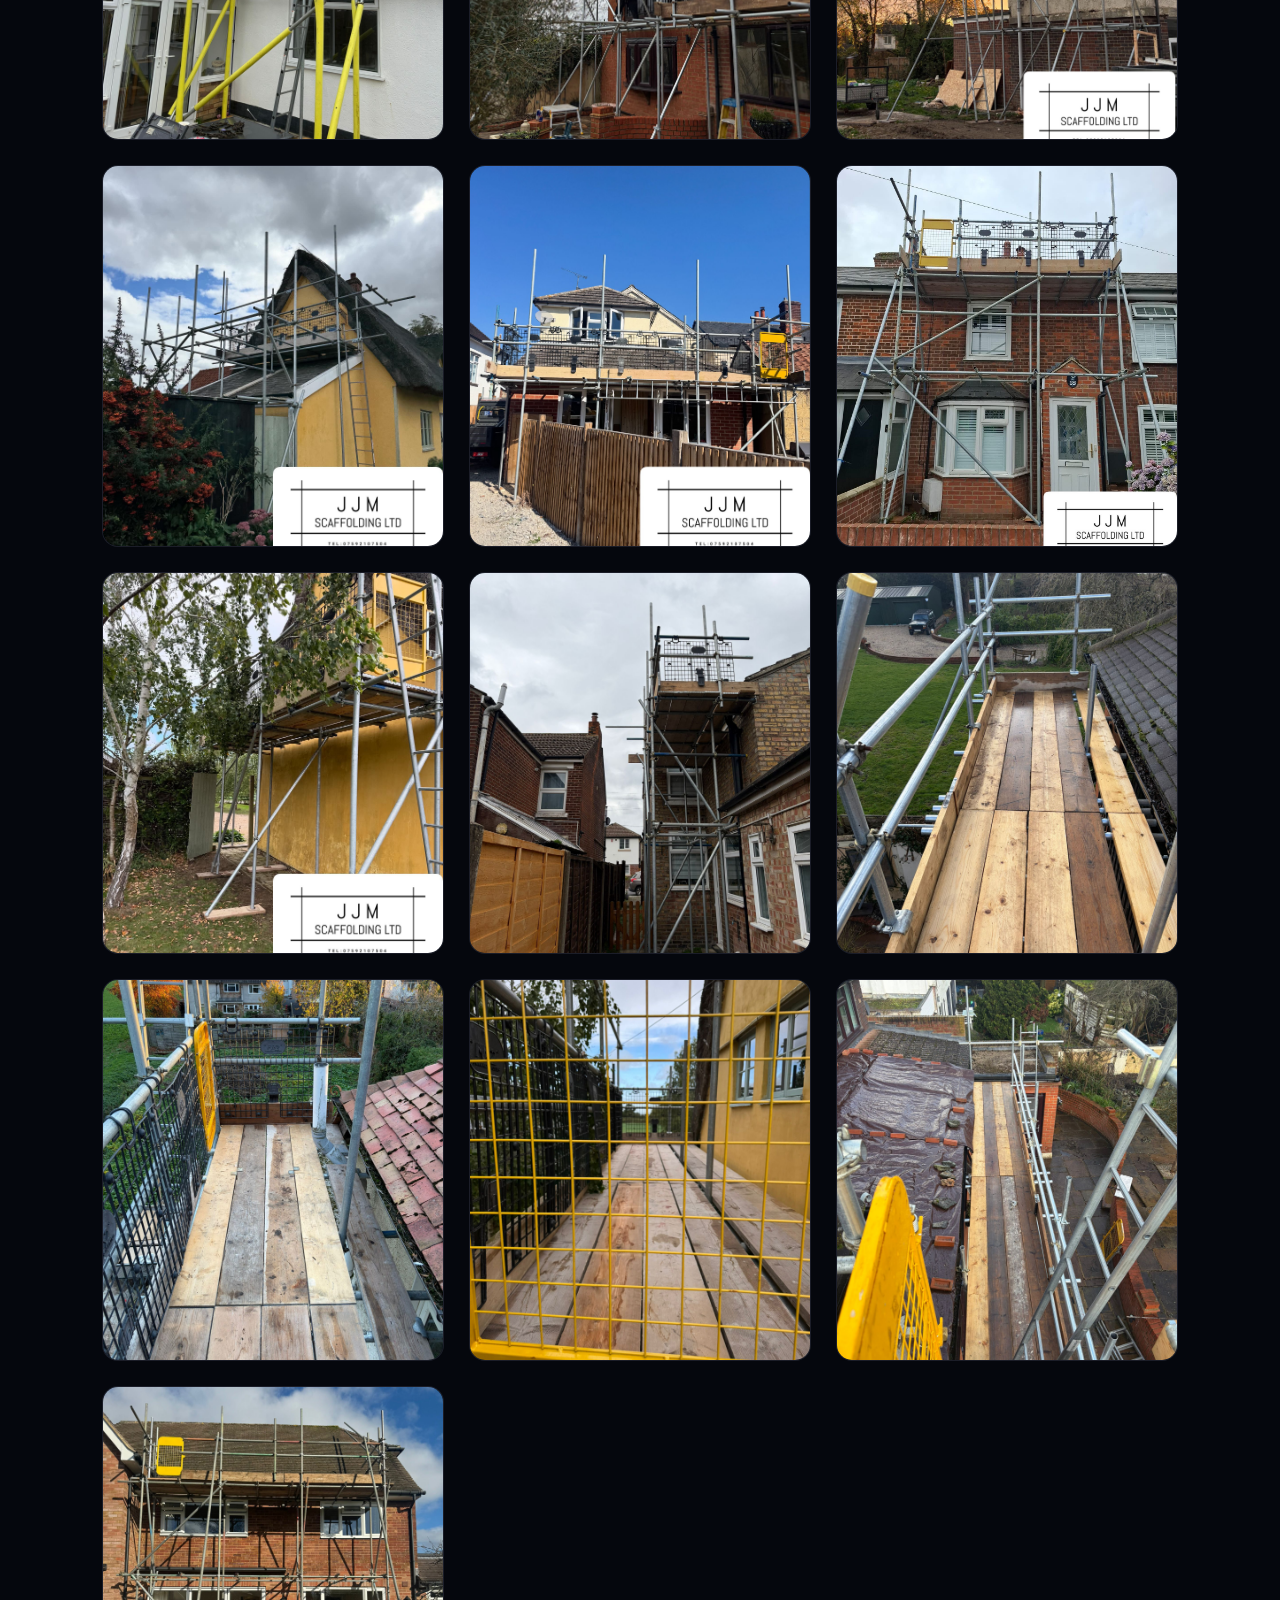
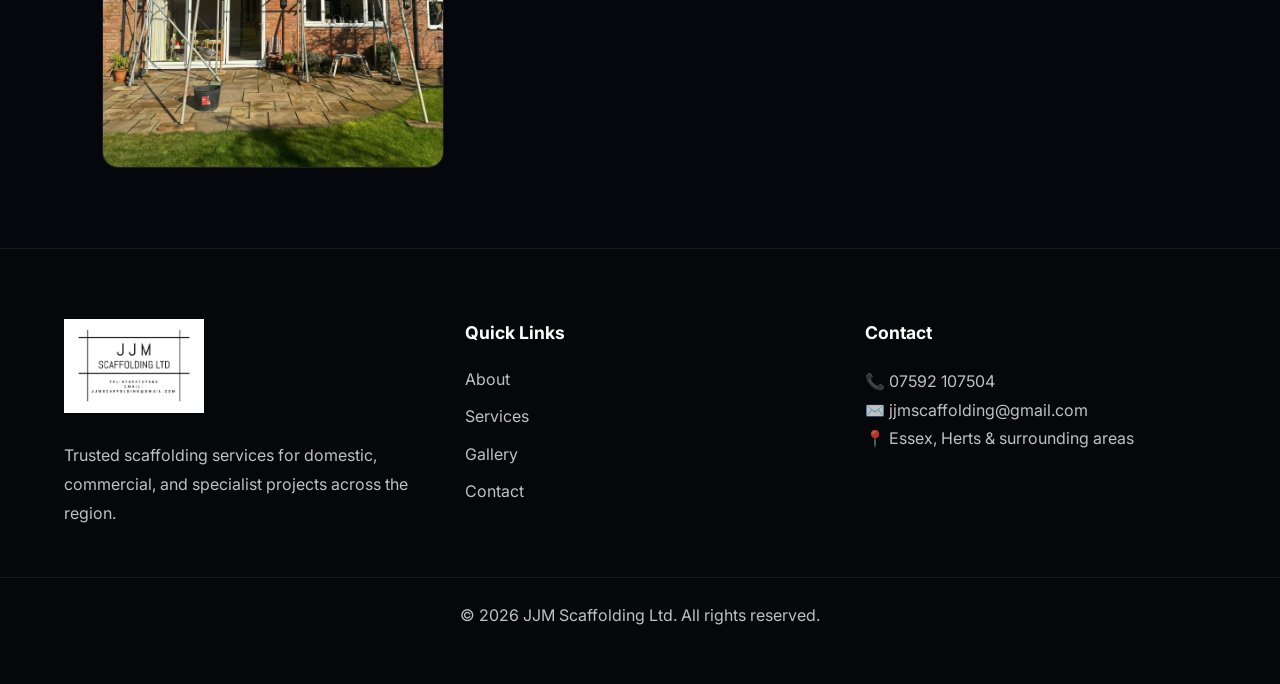
==== commit 71d1502e: "Add gallery photos" ====
--- a/gallery.html
+++ b/gallery.html
@@ -70,23 +70,127 @@
     <div class="gallery-grid">
 
         <div class="gallery-item">
-            <img src="images/gallery/project1.jpg" alt="Scaffolding project">
-        </div>
-
-        <div class="gallery-item">
-            <img src="images/gallery/project2.jpg" alt="Scaffolding project">
-        </div>
-
-        <div class="gallery-item">
-            <img src="images/gallery/project3.jpg" alt="Scaffolding project">
-        </div>
-
-        <div class="gallery-item">
-            <img src="images/gallery/project4.jpg" alt="Scaffolding project">
-        </div>
-
-        <div class="gallery-item">
-            <img src="images/gallery/project5.jpg" alt="Scaffolding project">
+            <img src="images/gallery/project6.jpg" alt="Scaffolding project">
+        </div>
+
+        <div class="gallery-item">
+            <img src="images/gallery/project7.jpg" alt="Scaffolding project">
+        </div>
+
+        <div class="gallery-item">
+            <img src="images/gallery/project8.jpg" alt="Scaffolding project">
+        </div>
+
+        <div class="gallery-item">
+            <img src="images/gallery/project9.jpg" alt="Scaffolding project">
+        </div>
+
+        <div class="gallery-item">
+            <img src="images/gallery/project10.jpg" alt="Scaffolding project">
+        </div>
+
+        <div class="gallery-item">
+            <img src="images/gallery/project11.jpg" alt="Scaffolding project">
+        </div>
+
+        <div class="gallery-item">
+            <img src="images/gallery/project12.jpg" alt="Scaffolding project">
+        </div>
+
+        <div class="gallery-item">
+            <img src="images/gallery/project13.jpg" alt="Scaffolding project">
+        </div>
+
+        <div class="gallery-item">
+            <img src="images/gallery/project14.jpg" alt="Scaffolding project">
+        </div>
+
+        <div class="gallery-item">
+            <img src="images/gallery/project15.jpg" alt="Scaffolding project">  
+        </div>
+            
+         <div class="gallery-item">
+            <img src="images/gallery/project16.jpg" alt="Scaffolding project">  
+        </div>
+
+        <div class="gallery-item">
+            <img src="images/gallery/project17.jpg" alt="Scaffolding project">  
+        </div>
+
+        <div class="gallery-item">
+            <img src="images/gallery/project18.jpg" alt="Scaffolding project">  
+        </div>
+
+        <div class="gallery-item">
+            <img src="images/gallery/project19.jpg" alt="Scaffolding project">  
+        </div>
+
+        <div class="gallery-item">
+            <img src="images/gallery/project20.jpg" alt="Scaffolding project">  
+        </div>
+
+        <div class="gallery-item">
+            <img src="images/gallery/project21.jpg" alt="Scaffolding project">  
+        </div>
+
+        <div class="gallery-item">
+            <img src="images/gallery/project22.jpg" alt="Scaffolding project">  
+        </div>
+
+        <div class="gallery-item">
+            <img src="images/gallery/project23.jpg" alt="Scaffolding project">  
+        </div>
+
+        <div class="gallery-item">
+            <img src="images/gallery/project24.jpg" alt="Scaffolding project">  
+        </div>
+
+        <div class="gallery-item">
+            <img src="images/gallery/project25.jpg" alt="Scaffolding project">  
+        </div>
+
+        <div class="gallery-item">
+            <img src="images/gallery/project26.jpg" alt="Scaffolding project">  
+        </div>
+
+        <div class="gallery-item">
+            <img src="images/gallery/project27.jpg" alt="Scaffolding project">  
+        </div>
+
+        <div class="gallery-item">
+            <img src="images/gallery/project28.jpg" alt="Scaffolding project">  
+        </div>
+
+        <div class="gallery-item">
+            <img src="images/gallery/project29.jpg" alt="Scaffolding project">  
+        </div>
+
+        <div class="gallery-item">
+            <img src="images/gallery/project30.jpg" alt="Scaffolding project">  
+        </div>
+
+        <div class="gallery-item">
+            <img src="images/gallery/project31.jpg" alt="Scaffolding project">  
+        </div>
+
+        <div class="gallery-item">
+            <img src="images/gallery/project32.jpg" alt="Scaffolding project">  
+        </div>
+
+        <div class="gallery-item">
+            <img src="images/gallery/project33.jpg" alt="Scaffolding project">  
+        </div>
+
+        <div class="gallery-item">
+            <img src="images/gallery/project34.jpg" alt="Scaffolding project">  
+        </div>
+
+        <div class="gallery-item">
+            <img src="images/gallery/project35.jpg" alt="Scaffolding project">  
+        </div>
+
+        <div class="gallery-item">
+            <img src="images/gallery/project36.jpg" alt="Scaffolding project">  
         </div>
 
     </div>
--- a/css/style.css
+++ b/css/style.css
@@ -1127,26 +1127,34 @@
 .gallery-hero {
     position: relative;
     text-align: center;
-    padding: 140px 20px 90px;
+    padding: 110px 20px 70px;
     background:
-        linear-gradient(rgba(5,10,20,0.82),
-        rgba(5,10,20,0.88)),
-        url("../images/gallery/project1.jpg");
+        linear-gradient(
+            rgba(5,10,20,0.78),
+            rgba(5,10,20,0.88)
+        ),
+        url("../images/hero.jpg");
+
     background-size: cover;
     background-position: center;
     border-bottom: 1px solid rgba(255,255,255,0.08);
+    text-align: center;
+    display: flex;
+    justify-content: center;
+    align-items: center;
 }
 
 .gallery-hero h1 {
-    font-size: 4rem;
-    margin-bottom: 20px;
+    font-size: 4.5rem;
+    margin: 20px 0;
 }
 
 .gallery-hero p {
-    max-width: 800px;
+    max-width: 850px;
     margin: auto;
-    color: rgba(255,255,255,0.8);
+    color: rgba(255,255,255,0.85);
     line-height: 1.8;
+    font-size: 1.15rem;
 }
 
 .gallery-hero-content {
